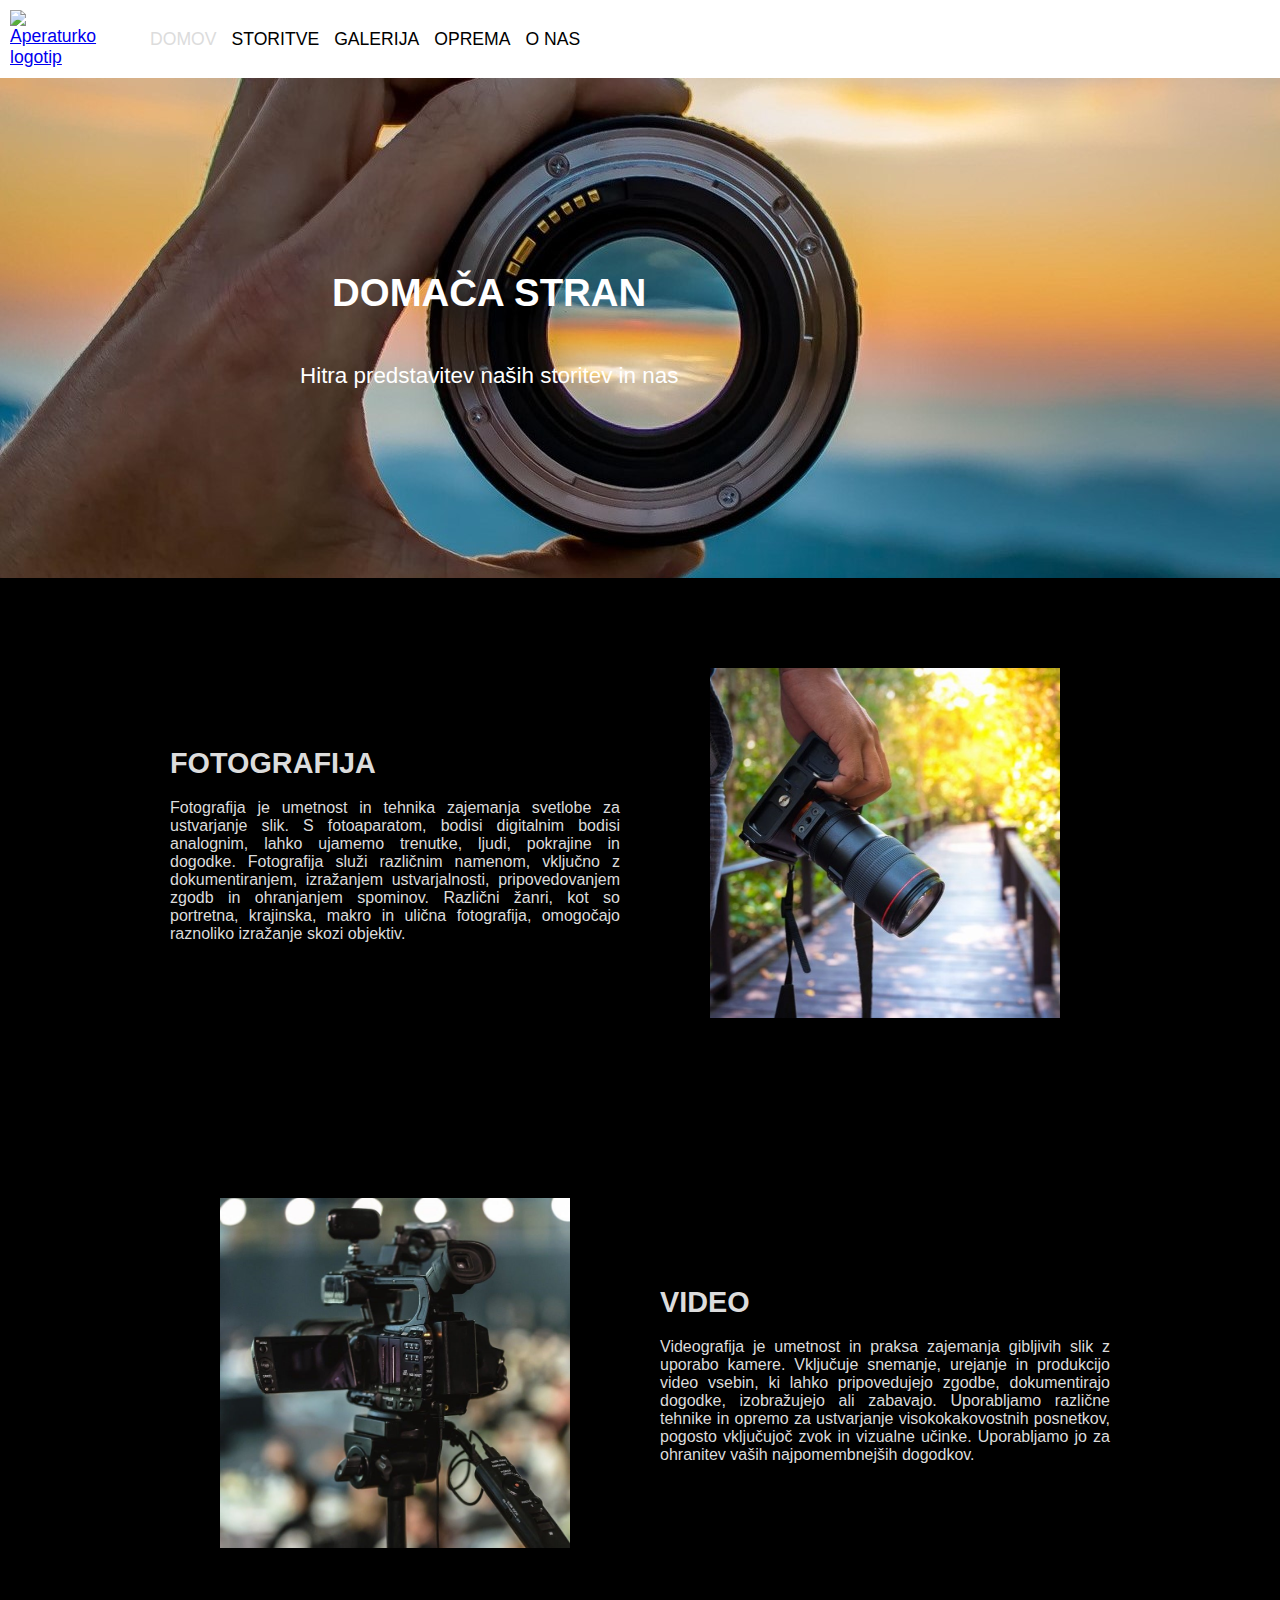
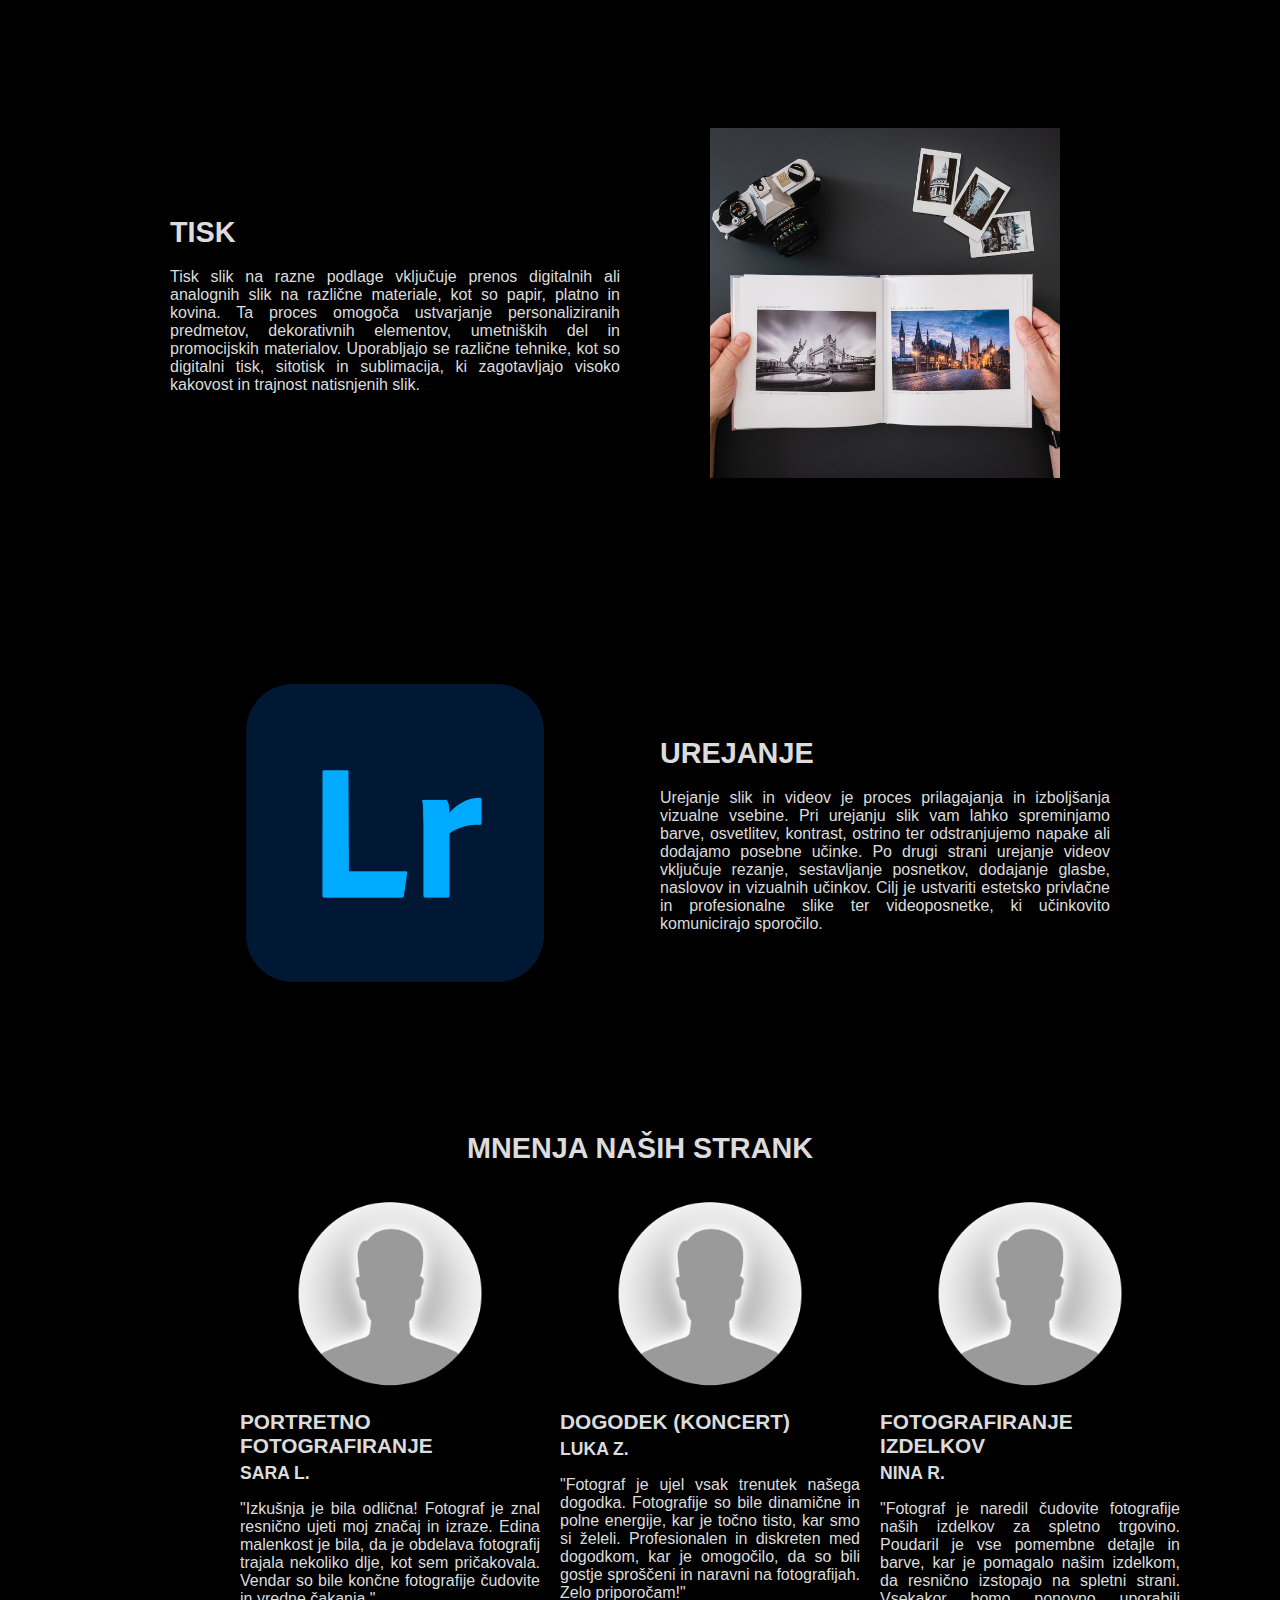
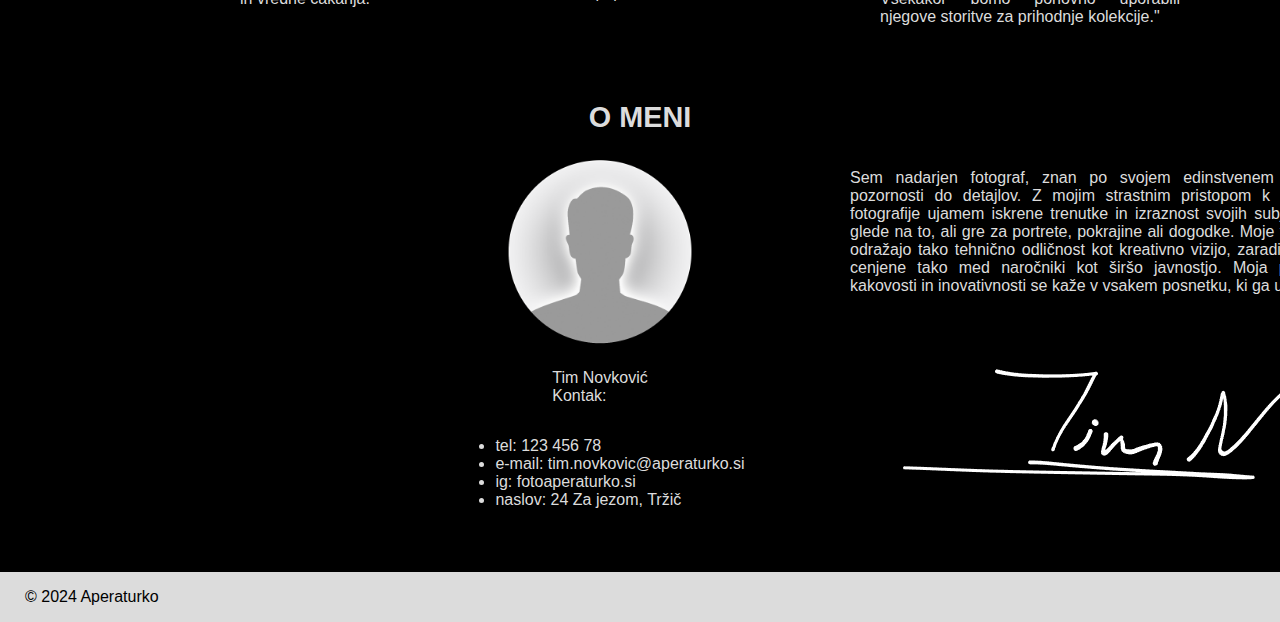
==== index.html @ e06be992 "Add files via upload" ====
<!DOCTYPE html>
<html>
<head>
	<title>Aperaturko: Home</title>
	<meta charset="utf-8">
	<meta name="keywords" content="foto, video, tisk, kamera">
	<meta name="description" content="Foto in video storitve.">
	<meta name="author" content="Tim Novković">
	<link rel="icon" href="slike/logo-bb.png" type="image/x-icon">
	<link rel="stylesheet" type="text/css" href="style.css">
	<link rel="stylesheet" href="https://maxcdn.bootstrapcdn.com/font-awesome/4.7.0/css/font-awesome.min.css">
	
</head>
<body>

	<!-- NAVBAR -->
	<nav class="navbar">
		<a class="logo" href="index.html"><img src="slike/logo.png" alt="Aperaturko logotip"></a>
		<ul class="meni">
			<li><a href="index.html" id="aktivna">Domov</a></li>
			<li>
				<p class="submenu">Storitve</p>
				<ul>
					<li><a href="1 - foto.html">Foto</a></li>
					<li><a href="2 - video.html">Video</a></li>
					<li><a href="3 - tisk.html">Tisk</a></li>
					<li><a href="4 - naročilo.html">Naročilo</a></li>
					<li><a href="5 - urejanje.html">Urejanje</a></li>
				</ul>
			</li>
			<li><a href="6 - galerija.html">Galerija</a></li>
			<li><a href="7 - oprema.html">Oprema</a></li>
			<li><a href="8 - o-nas.html">O nas</a></li>
		</ul>
	</nav>
	
	<!-- BANNER -->
	<header class="banner" id="index-0">
		<section>
			<h1>Domača stran</h1>
			<p>Hitra predstavitev naših storitev in nas</p>
		</section>
	</header>
	
	<!-- FOTO -->
	<section class="img-bes">
		<section>
			<h1>Fotografija</h1>
			<p>Fotografija je umetnost in tehnika zajemanja svetlobe za ustvarjanje slik. S fotoaparatom, bodisi digitalnim bodisi analognim, lahko ujamemo trenutke, ljudi, pokrajine in dogodke. Fotografija služi različnim namenom, vključno z dokumentiranjem, izražanjem ustvarjalnosti, pripovedovanjem zgodb in ohranjanjem spominov. Različni žanri, kot so portretna, krajinska, makro in ulična fotografija, omogočajo raznoliko izražanje skozi objektiv.</p>
		</section>
		<section class="img-center">
			<img src="slike/index/index-foto.jpg" alt="Fotoaparat">
		</section>
	</section>
	
	<!-- VIDEO -->
	<section class="img-bes">
		<section class="img-center">
			<img src="slike/index/index-video.jpg" alt="Video">
		</section>
		<section>
			<h1>Video</h1>
			<p>Videografija je umetnost in praksa zajemanja gibljivih slik z uporabo kamere. Vključuje snemanje, urejanje in produkcijo video vsebin, ki lahko pripovedujejo zgodbe, dokumentirajo dogodke, izobražujejo ali zabavajo. Uporabljamo različne tehnike in opremo za ustvarjanje visokokakovostnih posnetkov, pogosto vključujoč zvok in vizualne učinke.  Uporabljamo jo za ohranitev vaših najpomembnejših dogodkov.</p>
		</section>
	</section>
	
	<!-- TISK -->
	<section class="img-bes">
		<section>
			<h1>Tisk</h1>
			<p>Tisk slik na razne podlage vključuje prenos digitalnih ali analognih slik na različne materiale, kot so papir, platno in kovina. Ta proces omogoča ustvarjanje personaliziranih predmetov, dekorativnih elementov, umetniških del in promocijskih materialov. Uporabljajo se različne tehnike, kot so digitalni tisk, sitotisk in sublimacija, ki zagotavljajo visoko kakovost in trajnost natisnjenih slik.</p>
		</section>
		<section class="img-center">
			<img src="slike/index/index-tisk.jpg" alt="Tisk">
		</section>
	</section>

	<!-- UREJANJE -->
	<section class="img-bes">
		<section class="img-center">
			<img src="slike/index/urejanje-li.png" alt="Urejanje">
		</section>
		<section>
			<h1>Urejanje</h1>
			<p>Urejanje slik in videov je proces prilagajanja in izboljšanja vizualne vsebine. Pri urejanju slik vam lahko spreminjamo barve, osvetlitev, kontrast, ostrino ter odstranjujemo napake ali dodajamo posebne učinke. Po drugi strani urejanje videov vključuje rezanje, sestavljanje posnetkov, dodajanje glasbe, naslovov in vizualnih učinkov. Cilj je ustvariti estetsko privlačne in profesionalne slike ter videoposnetke, ki učinkovito komunicirajo sporočilo.</p>
		</section>
	</section>

	<!-- MNENJA STRANK -->
	<section class="storitev">
		<h1 class="storitve-naslov">Mnenja naših strank</h1>
		<section class="mnenja-okvir">
			<section>
				<section class="img-center">
					<img src="slike/index/profile1.png" alt="DigitalniTisk">
				</section>
				<section class="storitve-opis">
					<h1>Portretno fotografiranje</h1>
					<h2>Sara L.</h2>
					<p>"Izkušnja je bila odlična! Fotograf je znal resnično ujeti moj značaj in izraze. Edina malenkost je bila, da je obdelava fotografij trajala nekoliko dlje, kot sem pričakovala. Vendar so bile končne fotografije čudovite in vredne čakanja."</p>
				</section>
			</section>
			<section>
				<section class="img-center">
					<img src="slike/index/profile1.png" alt="TiskPlatno">
				</section>
				<section class="storitve-opis">
					<h1>Dogodek (koncert)</h1>
					<h2>Luka Z.</h2>
					<p>"Fotograf je ujel vsak trenutek našega dogodka. Fotografije so bile dinamične in polne energije, kar je točno tisto, kar smo si želeli. Profesionalen in diskreten med dogodkom, kar je omogočilo, da so bili gostje sproščeni in naravni na fotografijah. Zelo priporočam!"</p>
				</section>
			</section>
			<section>
				<section class="img-center">
					<img src="slike/index/profile1.png" alt="TiskKovino">
				</section>
				<section class="storitve-opis">
					<h1>Fotografiranje izdelkov</h1>
					<h2>Nina R.</h2>
					<p>"Fotograf je naredil čudovite fotografije naših izdelkov za spletno trgovino. Poudaril je vse pomembne detajle in barve, kar je pomagalo našim izdelkom, da resnično izstopajo na spletni strani. Vsekakor bomo ponovno uporabili njegove storitve za prihodnje kolekcije."</p>
				</section>
			</section>
		</section>
	</section>


	<!-- KRATKA PREDSTAVITEV -->
	<section class="index-nas">
		<h1 class="nas-naslov">O meni</h1>
		<section class="index-nas-okvirji">
			<section class="bes" id="ena">
				<section class="nas-img">
					<img src="slike/index/profile1.png" width="200px" alt="profilna slika">
				</section>
				<section class="nas-poravnava">
					<p>Tim Novković</br>
					Kontak:
					<ul>
						<li id="tel">tel: 123 456 78</li>
						<li id="mail">e-mail: tim.novkovic@aperaturko.si</li>
						<li id="insta">ig: fotoaperaturko.si</li>
						<li id="lokacija">naslov: 24 Za jezom, Tržič</li>
					</ul></p>
				</section>
			</section>	
			<section class="bes" id="dva">
				<p>Sem nadarjen fotograf, znan po svojem edinstvenem slogu in pozornosti do detajlov. Z mojim strastnim pristopom k umetnosti fotografije ujamem iskrene trenutke in izraznost svojih subjektov, ne glede na to, ali gre za portrete, pokrajine ali dogodke. Moje fotografije odražajo tako tehnično odličnost kot kreativno vizijo, zaradi česar so cenjene tako med naročniki kot širšo javnostjo. Moja predanost kakovosti in inovativnosti se kaže v vsakem posnetku, ki ga ustvarim.</p>
				<section class="nas-img">
					<img src="slike/index/signature3.png" alt="podpis"> 
				</section>
			</section>
		</section>
	</section>
	
	<!-- FOOTER -->
	<footer class="footer">
		<div>
			<p>© 2024 Aperaturko</p>
		</div>
	</footer>
</body>
</html>
---- style.css ----
body {
	font-family: Franklin Gothic, sans-serif;
	background-color: black;
	margin: 0;
	padding: 0;
}


/* NAVBAR */


.navbar {
	font-size: 1.1em;
	background-color: white;
	width: 100%;
	margin-bottom: 10px;
	display: flex;
    justify-content: space-between;
    align-items: center;
	margin: 0;
	padding:0;
}

.logo img{
	display: block;
	margin: 10px;
	width: 90px;
}

ul.meni{
	display: flex;
    align-items: center;
	background: white;
	height: 30px;
	width: 90%;
	top: 50px;
}

ul.meni > li{ 
	display: inline;
	float: left;
	position: relative;
	list-style: none;
}

ul.meni ul{
	list-style-type: none;
    background: #999;
    display: none;
    position: absolute;
}

ul.meni li a{
	text-decoration: none;
	color: black;
	text-transform: uppercase;
	margin-left: 0px;
	margin-right: 15px;
}

ul li .submenu{
	text-decoration: none;
	color: black;
	text-transform: uppercase;
	margin-left: 0px;
	margin-right: 15px;
	cursor: pointer;
}

ul.meni li ul li a{
	margin-left: -20px;
}

#aktivna {
	color: #DCDCDC;
}

ul.meni li a:hover{
	color: gray;
}

ul.meni li:hover ul{
	display: block;
	float: left;
	background-color: white;
	box-shadow: 2px 2px 6px;
	margin-top: -15px;
}


/* BANNER */


header.banner{
	margin:0;
	padding: 0;
	display: flex;
	justify-content: center;
	align-items: flex-start;
	flex-direction: column;
	width: 100%;
	height: 500px;
	background-size: auto;
}

/* INDEX BANNER */


#index-0{
	background-image: url("slike/index/index-banner.jpg");
	background-size: cover;
	background-repeat: no-repeat;
}


/* FOTO BANNER */


#foto-1{
	background-image: url("slike/foto/foto-banner.jpg");
	background-size: cover;
	background-repeat: no-repeat;
}


/* VIDEO BANNER */


#video-2{
	background-image: url("slike/video/video-banner.jpg");
	background-position: right;
}


/* TISK BANNER */


#tisk-3{
	background-image: url("slike/tisk/tisk-banner.jpg");
	background-size: cover;
	background-repeat: no-repeat;
}

#tisk-3 section{
	background-color: black;
	padding: 25px 50px;
	border: 20px solid white;
	box-shadow: 5px 5px 5px black;
}

/* UREJANJE BANNER */


#urejanje-5{
	background-image: url("slike/urejanje/urejanje-banner.jpg");
	background-size: cover;
	background-repeat: no-repeat;
	background-position: center;
}


/* NAROČILA BANNER */


#naročilo-4{
	background-image: url("slike/narocilo/naročilo-banner.jpg");
	background-size: cover;
	background-repeat: no-repeat;
	background-position: center;
}


/* GALERIJA BANNER */


#galerija-6{
	background-image: url("slike/galerija/galerija-banner.jpg");
}


/* OPREMA BANNER */


#oprema-7{
	background-image: url("slike/oprema/oprema-banner.jpg");
	background-size: cover;
	background-repeat: no-repeat;
}


/* O NAS BANNER */


#o-nas-8{
	background-image: url("slike/o-nas/o-nas-banner.jpg");
	background-size: cover;
	background-repeat: no-repeat;
}

header.banner section{
	margin: auto;
	text-align: center;
}

header.banner section{
	display: flex;
	justify-content: center;
	align-items: center;
	flex-direction: column;	
	margin-left: 300px;
}

header.banner section h1{
	color: white;
	font-size: 2.4em;
	text-transform: uppercase;
}

header.banner section p{
	color: white;
	font-size: 1.4em;	
}


/* 0 - index.html */
/* FOTO/VIDEO/TISK */


section.img-bes{
	height: 500px;
	padding: 15px 150px;
	display: flex;
	justify-content: space-around;
	align-items: center;
}
section.img-bes section{
	width: 450px;
	color: #DCDCDC;
	text-align: justify;
}
section.img-bes section h1{
	font-size: 1.8em;
	text-transform: uppercase;
}

section.img-bes img{
	width: 350px;
	object-fit: cover;
	justify-content: center;
	align-items: center;
}

.img-center{
	display: flex;
	justify-content: center;
	align-items: center;
}


/* MNENJA */


section.storitev{
	padding: 15px 230px;
}

h1.storitve-naslov{
	font-size: 1.8em;
	text-transform: uppercase;
	color:#DCDCDC;
	text-align: center;
}

section.mnenja-okvir{
	display: flex;
	justify-content: space-around;
}

section.mnenja-okvir section {
	padding: 5px;
}

section.mnenja-okvir section img{
	width: 200px;
}

section.mnenja-opis{
	width: 200px;
	color: #DCDCDC;
}

section.mnenja-okvir section h1{
	font-size: 1.3em;
	text-transform: uppercase;
	color:#DCDCDC;
	margin: 0;
	padding-top: 5px;
}

section.mnenja-okvir section h2{
	font-size: 1.1em;
	text-transform: uppercase;
	color:#DCDCDC;
	margin: 0;
	padding-top: 5px;
}

section.mnenja-okvir section p{
	color: #DCDCDC;
	text-align: justify;
}


/* PREDSTAVITEV */


section.index-nas{
	padding: 15px 350px;
}

h1.nas-naslov{
	font-size: 1.8em;
	text-transform: uppercase;
	color:#DCDCDC;
	text-align: center;
}

section.index-nas-okvirji{
	color: #DCDCDC;
	text-align: justify;
	display: flex;
	justify-content: space-around;
}

section.index-nas-okvirji section{
	width: 500px;
}

section#ena{
	flex: 2;
}

section#dva{
	flex: 1;
}

section.nas-img{
	display:flex;
	justify-content: center;
	align-items: center;
}

section.nas-poravnava{
	display:flex;
	justify-content: center;
	align-items: center;
	flex-direction: column;
}

section.bes{
	text-align: justify;
}

section#dva img{
	margin-top: 30px;
}


/* 1,2,3 - foto/video/tisk */


/* PREDSTAVITVE */
.storitve-pred h1{
	color: #DCDCDC;
	text-align: center;
	text-transform: uppercase;
}

.storitve-pred{
	color: #DCDCDC;
	font-size: 1.1em;
	padding: 15px 330px;
	text-align: justify;
}

.bold-pred{
	font-weight: bold;
}



/* FOTO / TISK STORITVE */


section.storitev{
	padding: 15px 230px;
}

h1.storitve-naslov{
	font-size: 1.8em;
	text-transform: uppercase;
	color:#DCDCDC;
	text-align: center;
}

section.storitve-okvir{
	display: flex;
	justify-content: space-around;
}

section.storitve-okvir section {
	padding: 5px;
}

section.storitve-okvir section img{
	width: 300px;
}

section.storitve-opis{
	width: 300px;
	color: #DCDCDC;
}

section.storitve-okvir section h1{
	font-size: 1.3em;
	text-transform: uppercase;
	color:#DCDCDC;
	margin: 0;
	padding-top: 5px;
}

section.storitve-okvir section p{
	color: #DCDCDC;
	text-align: justify;
}
section.storitev div{
	text-align: center;
	margin-top: 10px;
}

section.storitev div a{
	text-decoration: none;
	color: #DCDCDC;
	margin-top: 25px;
	padding: 5px;
	border: 2px solid #DCDCDC;
}


/* VIDEO STORITVE */


section.storitev-2{
	padding: 15px 230px;
}

h1.storitve-naslov-2{
	font-size: 1.8em;
	text-transform: uppercase;
	color:#DCDCDC;
	text-align: center;
}

section.storitve-okvir-2{
	display: flex;
	justify-content: space-around;
}

section.storitve-okvir-2 section {
	padding: 5px;
}

section.storitve-okvir-2 section img{
	width: 550px;
}

section.storitve-opis-2{
	width: 550px;
	color: #DCDCDC;
}

section.storitve-okvir-2 section h1{
	font-size: 1.3em;
	text-transform: uppercase;
	color:#DCDCDC;
	margin: 0;
	padding-top: 5px;
}

section.storitve-okvir-2 section p{
	color: #DCDCDC;
	text-align: justify;
}
section.storitev-2 div{
	text-align: center;
	margin-top: 10px;
}

section.storitev-2 div a{
	text-decoration: none;
	color: #DCDCDC;
	margin-top: 25px;
	padding: 5px;
	border: 2px solid #DCDCDC;
}


/* POVEZAVA */


.storitve-povezava{
	display: flex;
	justify-content: center;
	margin-top: 25px; 
	margin-bottom: 25px;
}

.storitve-povezava a{
	color: #DCDCDC;
	text-decoration: none;
	border: 2px solid #DCDCDC;
	padding: 5px 15px;
}

.storitve-povezava a:hover{
	background-color: #DCDCDC;
	color: black;
	text-decoration: none;
	border: 2px solid black;
	padding: 5px 15px;
}


/* POSTOPEK DELA */


section.postopek{
	padding: 15px 230px;
}

h1.postopek-naslov{
	font-size: 1.5em;
	text-transform: uppercase;
	color:#DCDCDC;
	text-align: left;
}

section.postopek ul{
	color:#DCDCDC;
	text-align: left;
	list-style-type: upper-roman;

}


/* NAROČILA */
/* TABELA */


section.narocilo-sec{
	display: flex;
	flex-direction: column;
}

section.table{
	display:flex;
	justify-content: center;
	margin: 35px;
}

div.table h1{
	text-align: left;
}

table{ 
	border: 2px solid #DCDCDC;
	width: 50%;
	color: #DCDCDC;
	border-collapse: collapse;
}
th{ 
	border: 2px solid #DCDCDC;
	height: 30px;
}

td{ 
	border: 2px solid #DCDCDC; 
}

table h1,h2{
	margin: 15px 15px;
	font-size: 1.7em;
}


/* PARAGRAPH */


div.p{
	color: #DCDCDC;;
	display:flex;
	justify-content: center;
	margin: 35px 0px;
}


/* OBRAZEC */
.form{
	display: flex;
	justify-content: center;
	flex-direction: column;
	color: #DCDCDC;
}

.center-form{
	display: flex;
	justify-content: center;
}

input, select, textarea{
	margin-top: 6px;
}

input[type=text], input[type=email], input[type=tel], input[type=tel], select, textarea{
	background-color: black;
	border: 2px solid #DCDCDC;
	color:#DCDCDC;
}
.submit{
	display: flex;
	justify-content: center;
	margin: 25px;
}

button{
	color: #DCDCDC;
	background-color: black;
	border: 2px solid #DCDCDC;
}

button:hover{
	color: black;
	background-color: #DCDCDC;
	cursor: pointer;
}


/* GALERIJA */

.galerija-slik{
	padding: 35px 230px;
}

.navpično{
	display: flex;
	justify-content: space-around;
}

.navpično img{
	width: 300px;
	margin: 25px;
	transition: transform 0.3s ease;
	border: 5px ridge darkslategrey;
	box-shadow: 5px 5px 5px rgb(17, 17, 17);
}

.vodoravno{
	display: flex;
	justify-content: space-around;
}

.vodoravno img{
	width: 400px;
	margin: 25px;
	transition: transform 0.3s ease;
	border: 5px ridge darkslategrey;
	box-shadow: 5px 5px 5px rgb(17, 17, 17);
}

.galerija-slik img:hover {
    transform: scale(1.5);
}

.galerija-video{
	padding: 35px 230px;
}

.video{
	display: flex;
	justify-content: space-around;
}

.video iframe{
	width: 400px;
	margin: 25px;
	border: 5px ridge darkslategrey;
	box-shadow: 5px 5px 5px rgb(17, 17, 17);
}


/* OPREMA/O NAS */
/* KAMERA/OBJEKTIVI */


section.oprema-bes{
	height: 450px;
	padding: 5px 150px;
	display: flex;
	justify-content: space-around;
	align-items: center;
}
section.oprema-bes section{
	width: 450px;
	color: #DCDCDC;
	text-align: justify;
}
section.oprema-bes section p{
	margin-top: -15px;
}
section.oprema-bes section h1{
	font-size: 1.8em;
	text-transform: uppercase;
}

section.oprema-bes img{
	width: 350px;
	object-fit: cover;
	justify-content: center;
	align-items: center;
}

.img-center{
	display: flex;
	justify-content: center;
	align-items: center;
}

/* LOKACIJA */
.o-nas-mapa{
	margin: 35px 300px;
}

/* KONTAKT */
.o-nas-kontakt{
	display: flex;
	flex-direction: row;
	justify-content: center;
	color: #DCDCDC;
}

.o-nas-kontakt p{
	margin: 10px 15px;
	font-style: italic;
}

/* SVG */
svg{
	width: 400px;
}
.cls-1 {
	fill: #fff200;
}

.cls-1, .cls-2, .cls-3, .cls-4, .cls-5, .cls-6, .cls-7 {
	stroke-width: 0px;
}

.cls-2 {
	fill: #58595b;
}

.cls-3 {
	fill: url(#linear-gradient);
}

.cls-4, .cls-8 {
	fill: #231f20;
}

.cls-9 {
	letter-spacing: -.02em;
}

.cls-5 {
	fill: #414042;
}

.cls-10 {
	stroke: #231f20;
	stroke-width: 6px;
}

.cls-10, .cls-11 {
	fill: none;
	stroke-miterlimit: 10;
}

.cls-12 {
	letter-spacing: 0em;
}

.cls-11 {
	stroke: #6d6e71;
	stroke-width: 5px;
}

.cls-6 {
	fill: url(#linear-gradient-2);
}

.cls-7 {
	fill: url(#linear-gradient-3);
}

.cls-13 {
	letter-spacing: -.02em;
}

.cls-8 {
	font-family: FranklinGothic-Medium, 'Franklin Gothic Medium';
	font-size: 22.24px;
	font-weight: 500;
}

.cls-14 {
	mask: url(#mask);
}

.cls-15 {
	letter-spacing: 0em;
}

.cls-16 {
	filter: url(#luminosity-invert-noclip);
}

/* FOOTER */
footer.footer div{
	background-color: #DCDCDC;
	height: 50px;
	display: flex;
	align-items: center;
}

footer.footer div p{
	margin: 25px 25px;
}
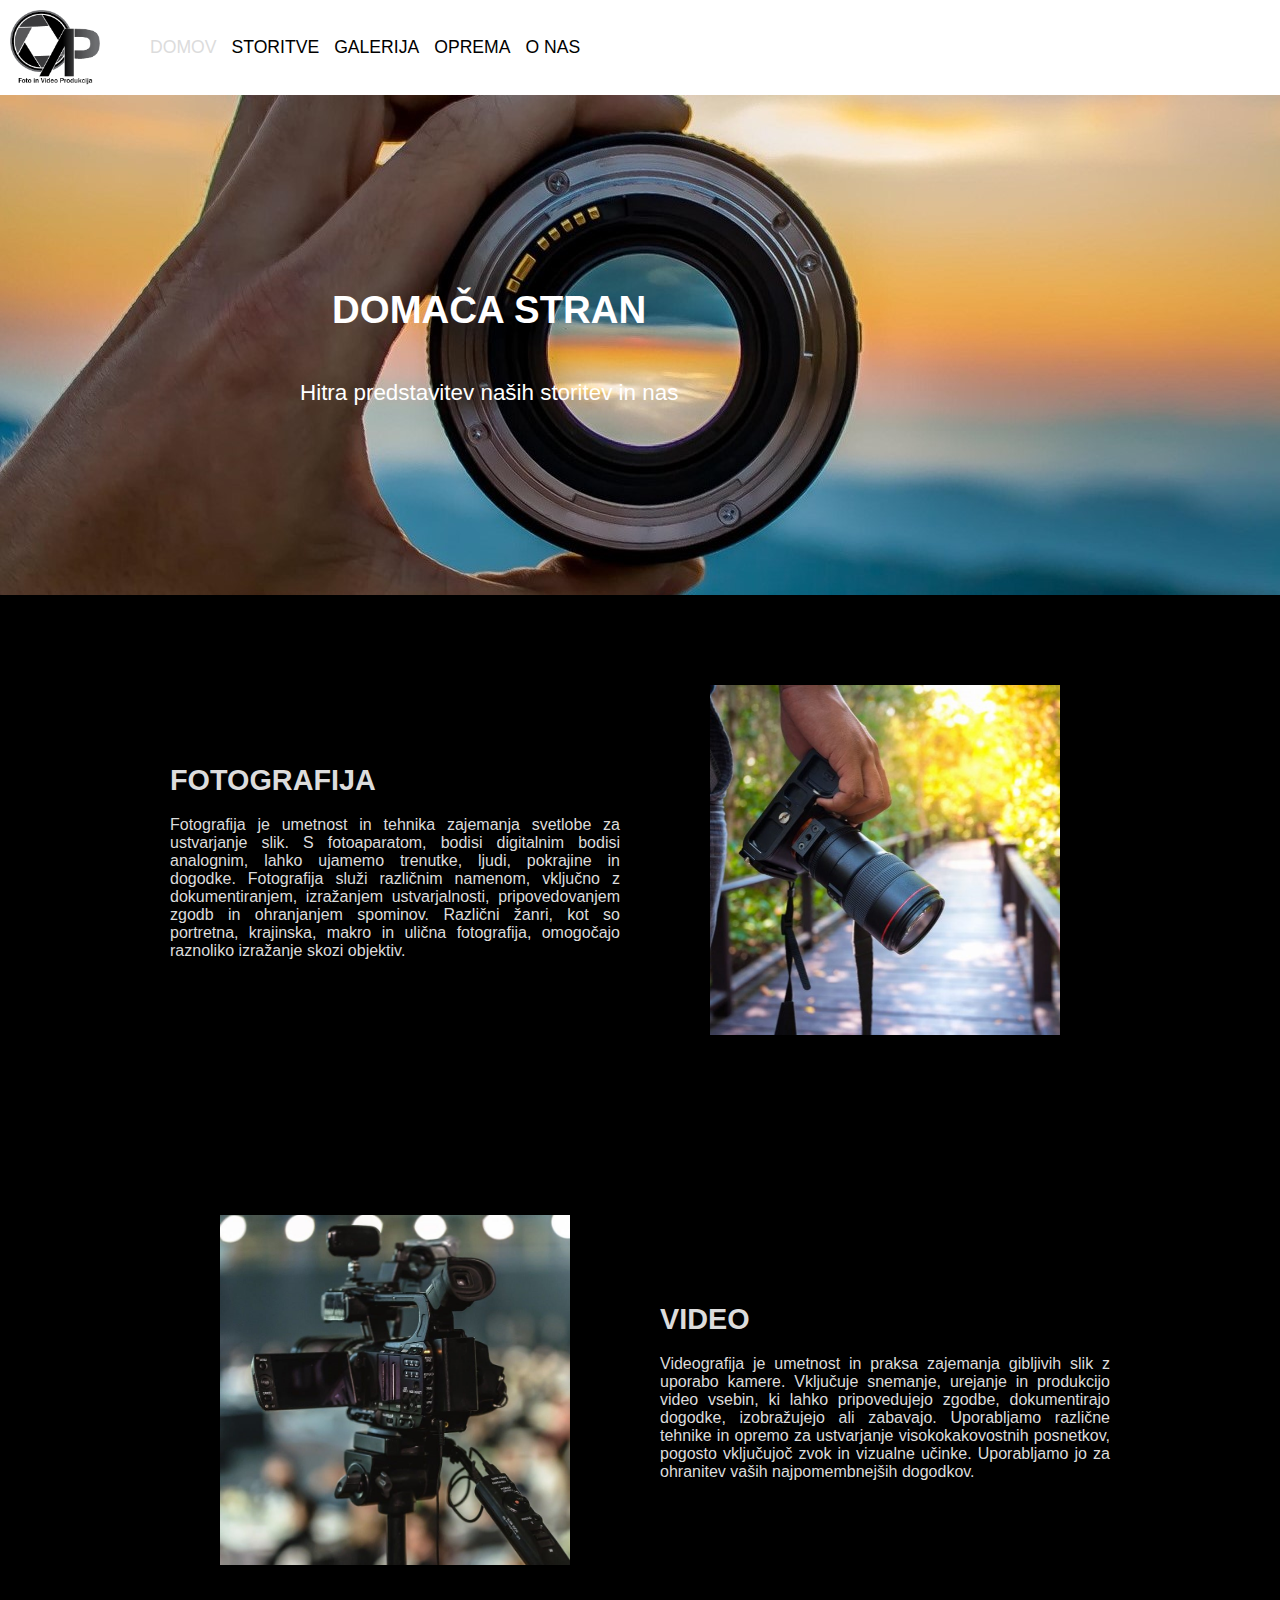
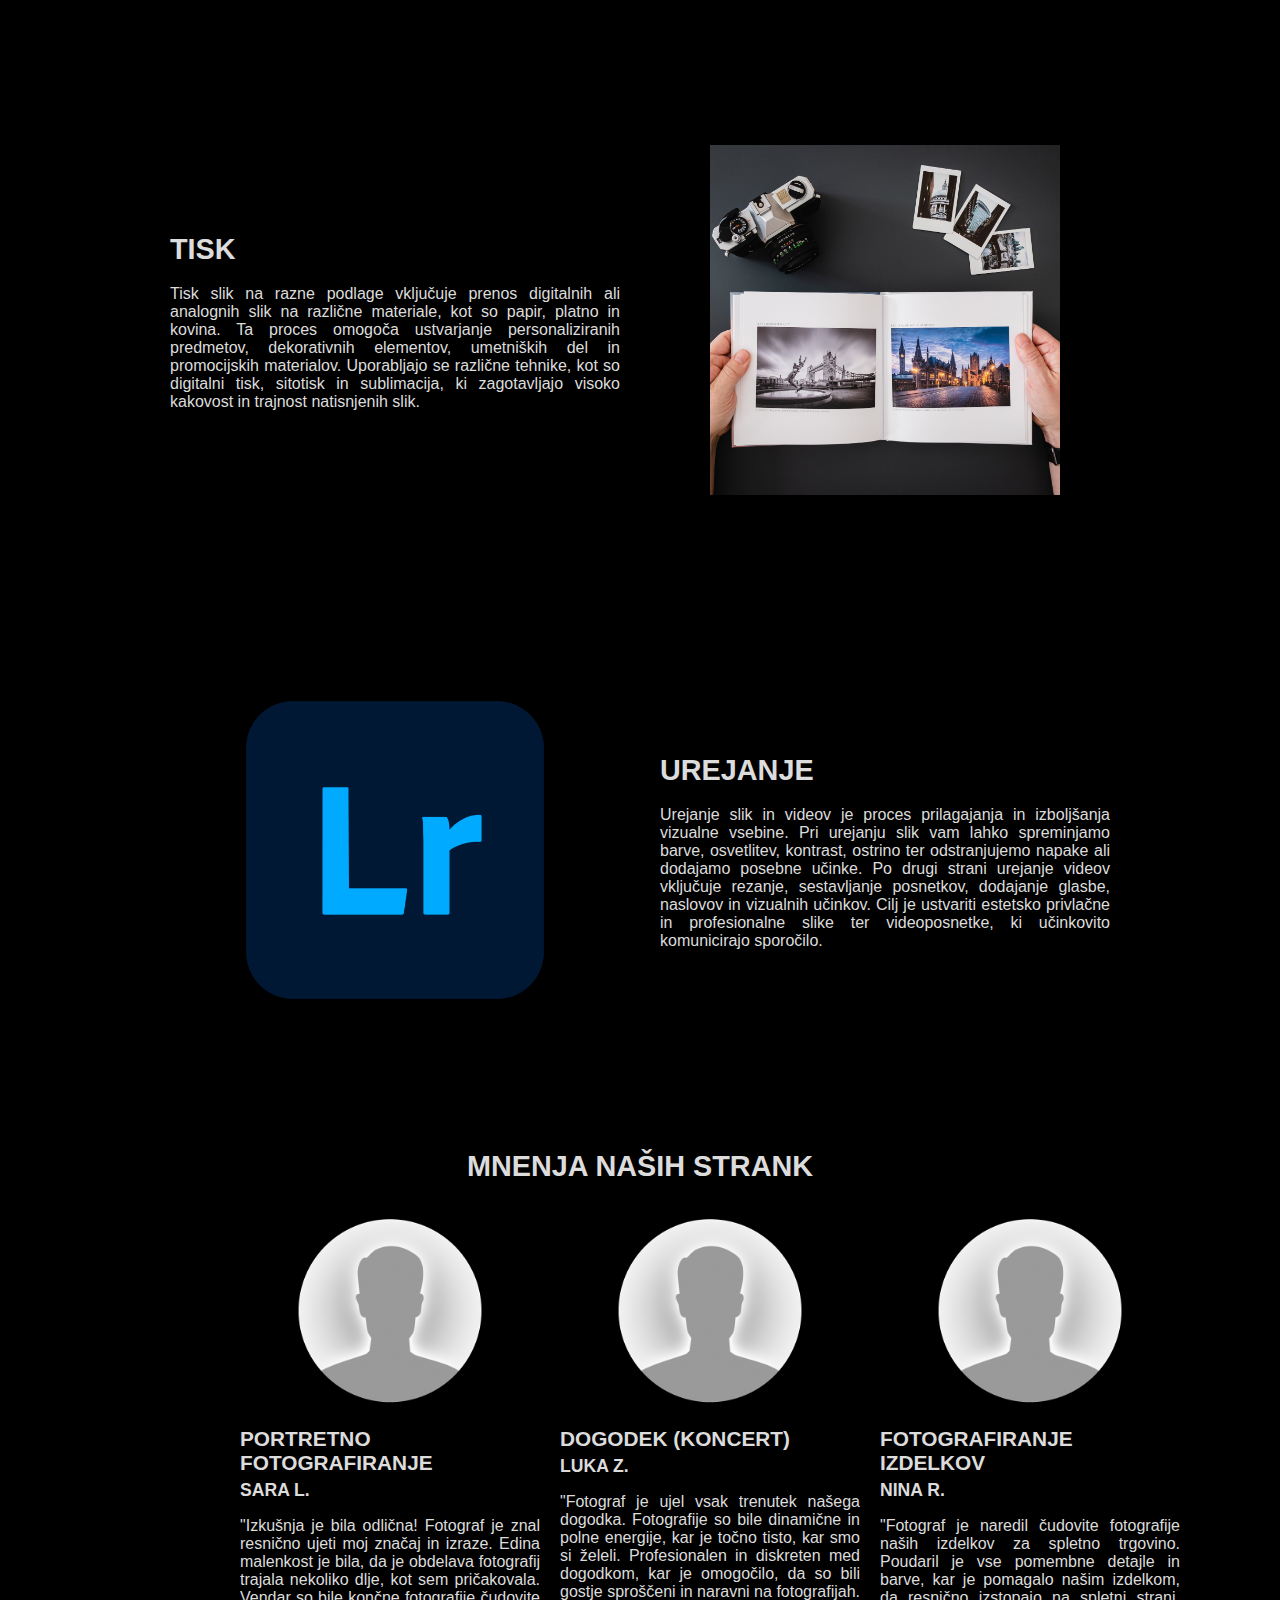
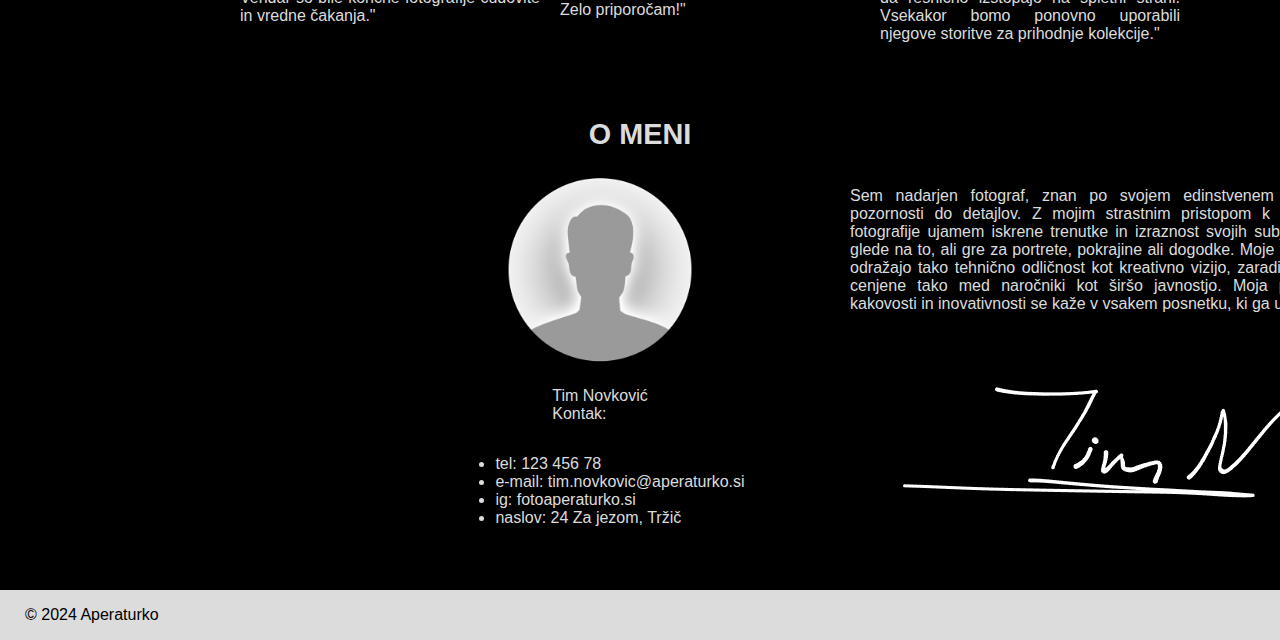
==== commit 9056dca9: "Update index.html" ====
--- a/index.html
+++ b/index.html
@@ -6,7 +6,7 @@
 	<meta name="keywords" content="foto, video, tisk, kamera">
 	<meta name="description" content="Foto in video storitve.">
 	<meta name="author" content="Tim Novković">
-	<link rel="icon" href="slike/logo-bb.png" type="image/x-icon">
+	<link rel="icon" href="slike/logoIcon.png" type="image/x-icon">
 	<link rel="stylesheet" type="text/css" href="style.css">
 	<link rel="stylesheet" href="https://maxcdn.bootstrapcdn.com/font-awesome/4.7.0/css/font-awesome.min.css">
 	
@@ -160,4 +160,4 @@
 	</footer>
 </body>
 </html>
-	+	
